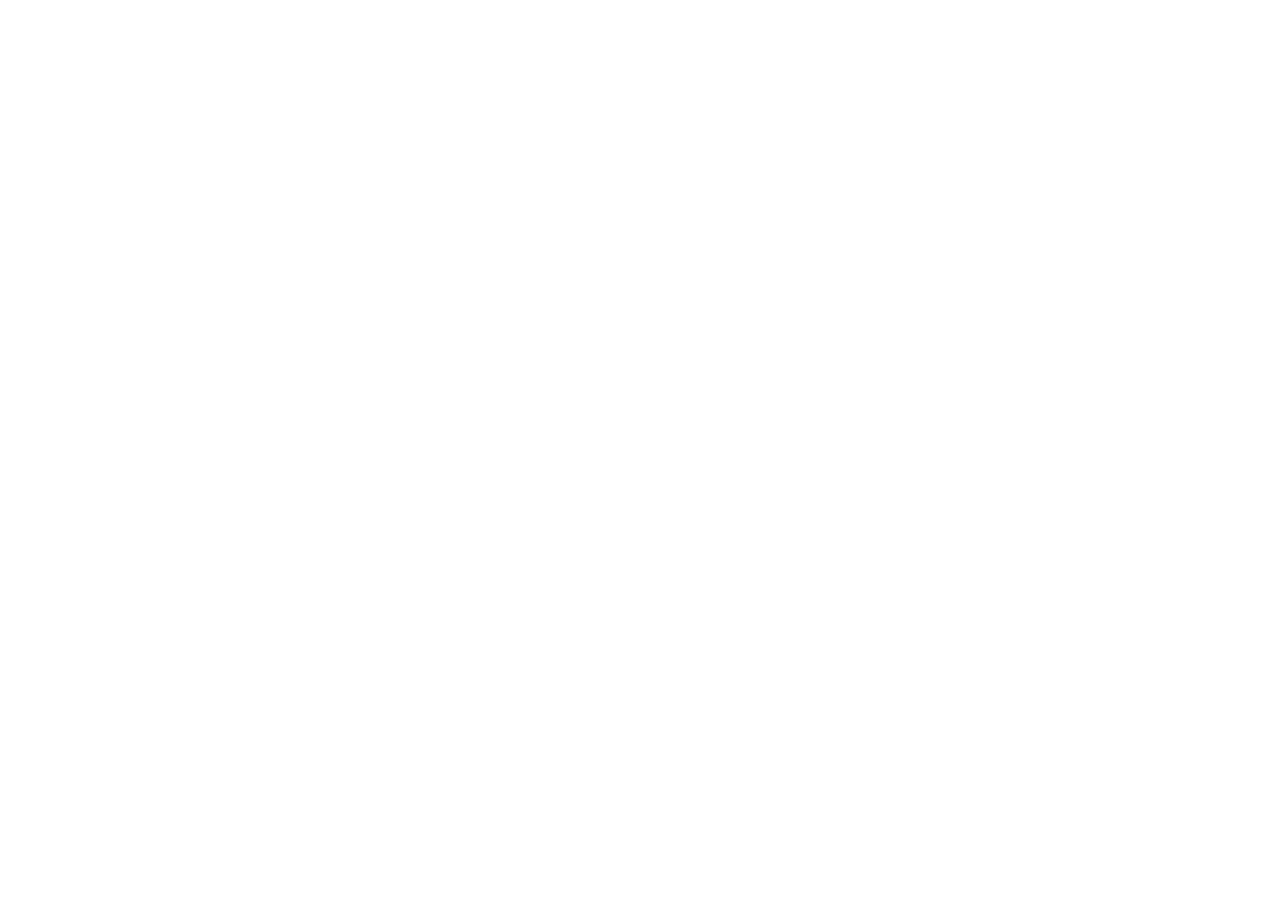
==== EasyMoney/index.html @ 86f465c9 "Added EasyMoney build" ====
<!DOCTYPE html>
<html lang="en">
<head>
    <meta charset="UTF-8">
    <title>React redux starter kit</title>
<link href="/css/vendor.css" rel="stylesheet"><link href="/css/shared.css" rel="stylesheet"><link href="/css/app.css" rel="stylesheet"></head>
<body>
    <div id="root"></div>
    <script src="https://maps.googleapis.com/maps/api/js?libraries=places"></script>
<script type="text/javascript" src="/js/manifest-6b1582971eb6463544aa.bundle.js"></script><script type="text/javascript" src="/js/vendor-db9b7e7a38f8080914e8.bundle.js"></script><script type="text/javascript" src="/js/shared-133167b2f682548872c3.bundle.js"></script><script type="text/javascript" src="/js/app-db93d79b2434a96f6564.bundle.js"></script></body>
</html>
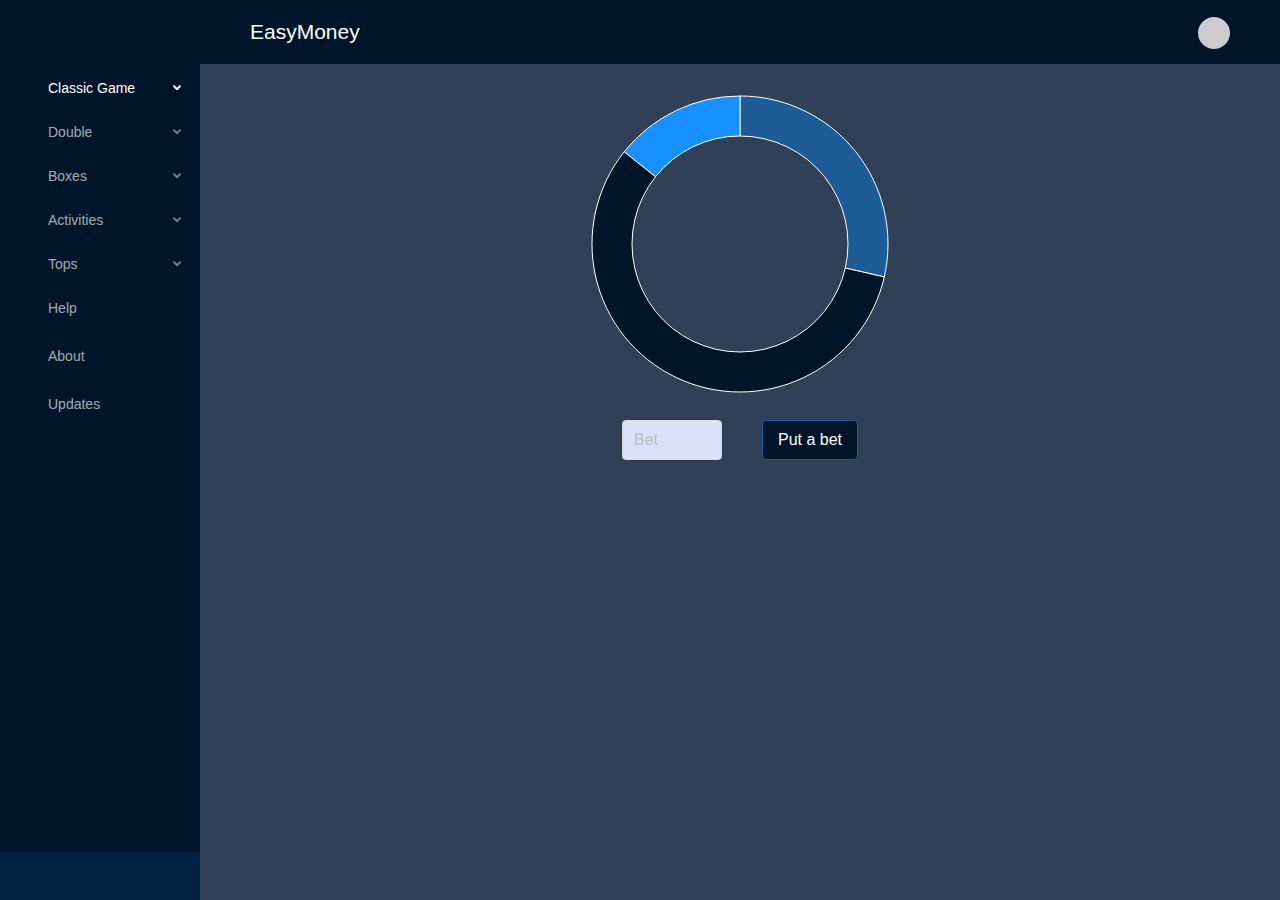
==== commit 780d6caf: "index at EasyMoney build is updated" ====
--- a/EasyMoney/index.html
+++ b/EasyMoney/index.html
@@ -2,10 +2,9 @@
 <html lang="en">
 <head>
     <meta charset="UTF-8">
-    <title>React redux starter kit</title>
-<link href="/css/vendor.css" rel="stylesheet"><link href="/css/shared.css" rel="stylesheet"><link href="/css/app.css" rel="stylesheet"></head>
+    <title>EasyMoney</title>
+<link href="./css/vendor.css" rel="stylesheet"><link href="./css/shared.css" rel="stylesheet"><link href="./css/app.css" rel="stylesheet"></head>
 <body>
     <div id="root"></div>
-    <script src="https://maps.googleapis.com/maps/api/js?libraries=places"></script>
-<script type="text/javascript" src="/js/manifest-6b1582971eb6463544aa.bundle.js"></script><script type="text/javascript" src="/js/vendor-db9b7e7a38f8080914e8.bundle.js"></script><script type="text/javascript" src="/js/shared-133167b2f682548872c3.bundle.js"></script><script type="text/javascript" src="/js/app-db93d79b2434a96f6564.bundle.js"></script></body>
+<script type="text/javascript" src="./js/manifest-74ad695e38391ce404d9.bundle.js"></script><script type="text/javascript" src="./js/vendor-47f5efb919d34369d7e1.bundle.js"></script><script type="text/javascript" src="./js/shared-88bf49082b0f0b4668c5.bundle.js"></script><script type="text/javascript" src="./js/app-09c522421d4bb5b3e062.bundle.js"></script></body>
 </html>